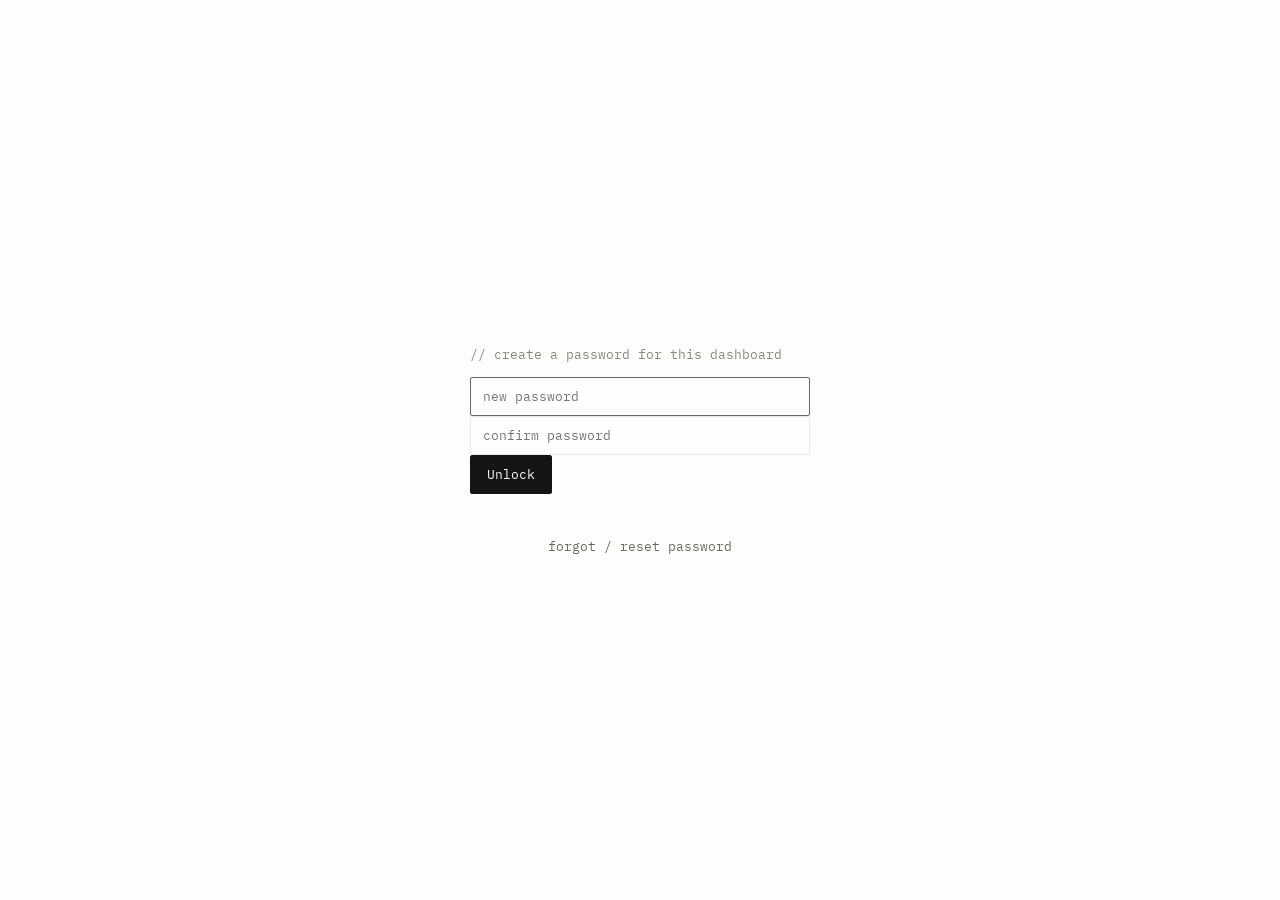
==== dashboard.html @ 19877ea6 "Add a dashboard panel to replace resume.pdf yourself Choose a new PDF, then Save & publish overwrite" ====
<!DOCTYPE html>
<html lang="en">
<head>
  <meta charset="utf-8">
  <meta name="viewport" content="width=device-width, initial-scale=1">
  <meta name="robots" content="noindex, nofollow">
  <title>Dashboard — Jeremy Myung</title>
  <script>
    (function () {
      var stored = localStorage.getItem('theme');
      var theme = stored || (window.matchMedia('(prefers-color-scheme: dark)').matches ? 'dark' : 'light');
      document.documentElement.setAttribute('data-theme', theme);
    })();
  </script>
  <link rel="preconnect" href="https://fonts.googleapis.com">
  <link href="https://fonts.googleapis.com/css2?family=Inter:wght@400;500;600;700&family=IBM+Plex+Mono:wght@400;500&display=swap" rel="stylesheet">
  <link rel="stylesheet" href="style.css">
  <link rel="stylesheet" href="dashboard.css">
</head>
<body class="dash-body">

  <!-- GATE: shown until the correct password is entered -->
  <section id="gate" class="dash-gate">
    <div class="dash-gate-box">
      <div class="mono dash-gate-label" id="gate-label">// enter password</div>
      <form id="gate-form">
        <input type="password" id="gate-password" class="dash-input" autocomplete="current-password" placeholder="password" autofocus>
        <input type="password" id="gate-password-confirm" class="dash-input" autocomplete="new-password" placeholder="confirm password" style="display:none">
        <button type="submit" class="dash-btn dash-btn-primary">Unlock</button>
      </form>
      <div class="mono dash-gate-error" id="gate-error"></div>
      <button type="button" class="mono dash-link-btn" id="gate-reset">forgot / reset password</button>
    </div>
  </section>

  <!-- DASHBOARD: shown once unlocked -->
  <div id="dashboard" class="dash-wrap" style="display:none">
    <nav class="dash-nav">
      <div class="nav-name">JEREMY MYUNG <span class="mono dash-nav-tag">/ dashboard</span></div>
      <div class="nav-links">
        <a href="index.html">← back to site</a>
        <button type="button" class="mono dash-link-btn" id="lock-btn">lock</button>
        <button type="button" class="theme-toggle" id="theme-toggle" aria-label="Switch to dark mode">dark</button>
      </div>
    </nav>

    <main class="dash-main">
      <section class="dash-panel">
        <div class="section-header">
          <span class="mono section-num">gh</span>
          <h2>GitHub connection</h2>
        </div>
        <div class="dash-field-row">
          <label class="mono dash-label">owner/repo</label>
          <input type="text" id="cfg-repo" class="dash-input" placeholder="audwofla/personal-website">
        </div>
        <div class="dash-field-row">
          <label class="mono dash-label">branch</label>
          <input type="text" id="cfg-branch" class="dash-input" placeholder="main">
        </div>
        <div class="dash-field-row">
          <label class="mono dash-label">token</label>
          <input type="password" id="cfg-token" class="dash-input" placeholder="github personal access token (repo scope)">
        </div>
        <div class="dash-field-row">
          <label class="mono dash-checkbox-label">
            <input type="checkbox" id="cfg-remember">
            <span>remember on this device</span>
          </label>
        </div>
      </section>

      <section class="dash-panel">
        <div class="section-header">
          <span class="mono section-num">01</span>
          <h2>Projects</h2>
        </div>
        <div id="project-editor" class="dash-editor"></div>
        <div class="dash-actions">
          <button type="button" class="dash-btn" id="load-projects-btn">Load projects</button>
          <button type="button" class="dash-btn" id="add-btn">+ add project</button>
          <button type="button" class="dash-btn dash-btn-primary" id="save-btn" disabled>Save &amp; publish</button>
        </div>
        <div class="mono dash-status" id="status"></div>
        <div class="mono dash-status" id="save-status"></div>
      </section>

      <section class="dash-panel">
        <div class="section-header">
          <span class="mono section-num">02</span>
          <h2>Photography</h2>
        </div>
        <input type="file" id="photo-file-input" accept="image/*" multiple style="display:none">
        <div id="photo-editor" class="dash-editor"></div>
        <div class="dash-actions">
          <button type="button" class="dash-btn" id="load-photos-btn">Load photos</button>
          <button type="button" class="dash-btn" id="add-photos-btn">+ add photos</button>
          <button type="button" class="dash-btn dash-btn-primary" id="save-photos-btn" disabled>Save &amp; publish</button>
        </div>
        <div class="mono dash-status" id="photos-status"></div>
      </section>

      <section class="dash-panel">
        <div class="section-header">
          <span class="mono section-num">04</span>
          <h2>About</h2>
        </div>
        <div class="dash-field-row" style="align-items: flex-start">
          <label class="mono dash-label">hero photo</label>
          <div class="dash-hero-photo">
            <img id="hero-photo-thumb" class="dash-photo-thumb" alt="" style="display: none">
            <input type="file" id="hero-photo-input" accept="image/*" style="display:none">
            <button type="button" class="dash-btn" id="choose-hero-photo-btn">Choose photo</button>
          </div>
        </div>
        <div class="dash-field-row">
          <label class="mono dash-label">hero role</label>
          <input type="text" id="hero-role-input" class="dash-input" placeholder="// software engineer &amp; creative">
        </div>
        <div class="dash-field-row" style="align-items: flex-start">
          <label class="mono dash-label">hero bio</label>
          <textarea id="hero-bio-input" class="dash-input dash-textarea" placeholder="short bio shown at the top of the page"></textarea>
        </div>
        <div class="dash-field-row" style="align-items: flex-start">
          <label class="mono dash-label">about bio</label>
          <textarea id="about-bio" class="dash-input dash-textarea" placeholder="short bio shown in the about section"></textarea>
        </div>
        <div class="dash-field-row">
          <label class="mono dash-label">email</label>
          <input type="email" id="about-email" class="dash-input" placeholder="hello@example.com">
        </div>

        <div class="mono dash-label dash-subheading">links</div>
        <div id="link-editor" class="dash-editor"></div>

        <div class="dash-actions">
          <button type="button" class="dash-btn" id="load-about-btn">Load about</button>
          <button type="button" class="dash-btn" id="add-link-btn">+ add link</button>
          <button type="button" class="dash-btn dash-btn-primary" id="save-about-btn" disabled>Save &amp; publish</button>
        </div>
        <div class="mono dash-status" id="about-status"></div>
      </section>

      <section class="dash-panel">
        <div class="section-header">
          <span class="mono section-num">cv</span>
          <h2>Resume</h2>
        </div>
        <div class="dash-field-row">
          <label class="mono dash-label">file</label>
          <div class="dash-resume-row">
            <input type="file" id="resume-file-input" accept="application/pdf" style="display:none">
            <button type="button" class="dash-btn" id="choose-resume-btn">Choose PDF</button>
            <a href="resume.pdf" target="_blank" class="mono contact-link">current: resume.pdf ↗</a>
          </div>
        </div>
        <div class="dash-actions">
          <button type="button" class="dash-btn dash-btn-primary" id="save-resume-btn" disabled>Save &amp; publish</button>
        </div>
        <div class="mono dash-status" id="resume-status"></div>
      </section>
    </main>
  </div>

  <script src="dashboard.js"></script>
  <script src="theme.js" defer></script>
</body>
</html>
---- style.css ----
*, *::before, *::after {
  box-sizing: border-box;
  margin: 0;
  padding: 0;
}

:root {
  --bg: #fdfdfc;
  --ink: #161513;
  --muted: #8a8680;
  --dim: #b0ada6;
  --soft: #6b6862;
  --border: #eae8e3;
  --hover-bg: #f7f6f3;
  --nav-bg: rgba(253, 253, 252, 0.88);
  --text-strong: #4a4740;
  --ink-hover: #322f2a;
  --content-max: 1400px;
  --edge-pad: clamp(24px, 4vw, 48px);
}

[data-theme="dark"] {
  --bg: #15140f;
  --ink: #f1efe9;
  --muted: #948f85;
  --dim: #5c584f;
  --soft: #b3ada2;
  --border: #2e2b25;
  --hover-bg: #1e1c17;
  --nav-bg: rgba(21, 20, 15, 0.88);
  --text-strong: #d9d6cd;
  --ink-hover: #ded9d0;
}

html { scroll-behavior: smooth; }

body {
  font-family: 'Inter', Helvetica, Arial, sans-serif;
  background: var(--bg);
  color: var(--ink);
  min-height: 100vh;
  transition: background-color 0.2s ease, color 0.2s ease;
}

::selection {
  background: var(--ink);
  color: var(--bg);
}

a {
  text-decoration: none;
  color: inherit;
}

.mono {
  font-family: 'IBM Plex Mono', monospace;
}

/* NAV */
nav {
  position: sticky;
  top: 0;
  z-index: 10;
  background: var(--nav-bg);
  backdrop-filter: blur(6px);
  -webkit-backdrop-filter: blur(6px);
  border-bottom: 1px solid var(--border);
}

.nav-inner {
  display: flex;
  justify-content: space-between;
  align-items: center;
  max-width: var(--content-max);
  margin: 0 auto;
  padding: 28px var(--edge-pad);
}

.nav-name {
  font-family: 'IBM Plex Mono', monospace;
  font-size: 14px;
  letter-spacing: 0.02em;
}

.nav-brand {
  display: flex;
  align-items: center;
  gap: 10px;
}

.nav-avatar {
  flex-shrink: 0;
  width: 32px;
  height: 32px;
  border-radius: 50%;
  overflow: hidden;
  border: 1px solid var(--border);
}

.nav-avatar img {
  display: block;
  width: 100%;
  height: 100%;
  object-fit: cover;
}

.nav-links {
  display: flex;
  flex-wrap: wrap;
  align-items: center;
  gap: 12px 32px;
  font-family: 'IBM Plex Mono', monospace;
  font-size: 13px;
  color: var(--soft);
}

.nav-links a {
  white-space: nowrap;
}

.nav-links a:hover {
  color: var(--ink);
}

.theme-toggle {
  background: none;
  border: none;
  padding: 0;
  font-family: 'IBM Plex Mono', monospace;
  font-size: 13px;
  line-height: 1;
  color: var(--soft);
  cursor: pointer;
}

.theme-toggle:hover {
  color: var(--ink);
}

/* HERO */
.hero {
  padding: clamp(80px, 12vw, 140px) var(--edge-pad) clamp(70px, 8vw, 120px);
  max-width: var(--content-max);
  margin: 0 auto;
}

.hero h1 {
  font-size: clamp(28px, 2vw + 20px, 42px);
  font-weight: 500;
  letter-spacing: -0.01em;
  margin-bottom: 24px;
}

.hero-role {
  font-size: 13px;
  color: var(--muted);
  margin-bottom: 24px;
  letter-spacing: 0.03em;
}

.hero-bio {
  font-size: clamp(16px, 0.3vw + 15px, 18px);
  line-height: 1.6;
  color: var(--text-strong);
  max-width: 560px;
}

/* SECTIONS */
.section {
  padding: 0 var(--edge-pad) clamp(80px, 10vw, 140px);
  max-width: var(--content-max);
  margin: 0 auto;
}

.section-header {
  display: flex;
  align-items: baseline;
  gap: 16px;
  margin-bottom: 48px;
  border-bottom: 1px solid var(--border);
  padding-bottom: 16px;
}

.section-num {
  font-size: 13px;
  color: var(--muted);
}

.section-header h2 {
  font-size: clamp(20px, 0.5vw + 18px, 24px);
  font-weight: 600;
  letter-spacing: -0.01em;
}

/* PROJECTS */
.project-list {
  display: flex;
  flex-direction: column;
}

.project-row {
  display: grid;
  grid-template-columns: 90px 1fr auto;
  gap: 24px;
  align-items: baseline;
  padding: 28px 0;
  border-bottom: 1px solid var(--border);
  transition: background 0.15s;
}

.project-row:hover {
  background: var(--hover-bg);
  padding-left: 8px;
  padding-right: 8px;
  margin-left: -8px;
  margin-right: -8px;
}

.project-year {
  font-size: 13px;
  color: var(--dim);
}

.project-title {
  font-size: 24px;
  font-weight: 500;
  letter-spacing: -0.01em;
  margin-bottom: 6px;
}

.project-desc {
  font-size: 14px;
  color: var(--muted);
  max-width: 640px;
}

.project-tag {
  font-size: 13px;
  color: var(--soft);
  white-space: nowrap;
}

/* PHOTOGRAPHY */
.photo-grid {
  display: grid;
  grid-template-columns: repeat(3, 1fr);
  gap: 16px;
}

.photo-item {
  position: relative;
  aspect-ratio: 1 / 1;
  display: flex;
  align-items: flex-end;
  padding: 12px;
  cursor: zoom-in;
}

.photo-item img {
  position: absolute;
  inset: 0;
  width: 100%;
  height: 100%;
  object-fit: cover;
}

.photo-grid img {
  border: 1px solid var(--border);
  box-shadow: 0 1px 2px rgba(0, 0, 0, 0.04);
}

.photo-item::after {
  content: '';
  position: absolute;
  inset: 0;
  background: linear-gradient(to top, rgba(0, 0, 0, 0.45), transparent 55%);
}

.photo-label {
  position: relative;
  z-index: 1;
  font-size: 11px;
  color: #f4f3f0;
}

.photo-grid-empty {
  grid-column: 1 / -1;
  padding: 48px 0;
  text-align: center;
}

.photo-grid-empty .mono {
  font-size: 13px;
  color: var(--dim);
  letter-spacing: 0.03em;
}

/* LIGHTBOX */
.lightbox {
  position: fixed;
  inset: 0;
  z-index: 100;
  display: flex;
  align-items: center;
  justify-content: center;
  background: rgba(10, 9, 8, 0.92);
  opacity: 0;
  transition: opacity 0.2s;
  cursor: zoom-out;
}

.lightbox.open {
  opacity: 1;
}

.lightbox img {
  max-width: 90vw;
  max-height: 90vh;
  object-fit: contain;
  box-shadow: 0 20px 60px rgba(0, 0, 0, 0.4);
}

.lightbox-close {
  position: absolute;
  top: 24px;
  right: 32px;
  background: none;
  border: none;
  color: #fdfdfc;
  font-size: 20px;
  line-height: 1;
  padding: 8px;
  cursor: pointer;
}

.lightbox-close:hover {
  color: var(--dim);
}

/* SOUND */
.sound-placeholder {
  padding: 48px 0;
  text-align: center;
}

.sound-placeholder .mono {
  font-size: 13px;
  color: var(--dim);
  letter-spacing: 0.03em;
}

/* ABOUT */
.about-wrap {
  padding: clamp(60px, 8vw, 100px) var(--edge-pad) 60px;
  max-width: var(--content-max);
  margin: 0 auto;
  border-top: 1px solid var(--border);
}

.about-grid {
  display: grid;
  grid-template-columns: 1fr 1fr;
  gap: 60px;
  margin-bottom: 100px;
}

.about-label {
  font-size: 13px;
  color: var(--muted);
}

.about-text p {
  font-size: 20px;
  line-height: 1.6;
  margin-top: 24px;
  max-width: 480px;
}

.about-links {
  display: flex;
  flex-direction: column;
  gap: 12px;
  align-items: flex-start;
  justify-content: center;
}

.contact-email {
  font-size: 14px;
  border-bottom: 1px solid var(--ink);
  padding-bottom: 2px;
}

.contact-link {
  font-size: 14px;
  color: var(--soft);
}

.contact-link:hover,
.contact-email:hover {
  color: var(--muted);
}

/* FOOTER */
footer {
  display: flex;
  justify-content: space-between;
  font-family: 'IBM Plex Mono', monospace;
  font-size: 12px;
  color: var(--dim);
  padding-top: 24px;
  border-top: 1px solid var(--border);
}

/* RESPONSIVE */
@media (min-width: 1500px) {
  .photo-grid {
    grid-template-columns: repeat(4, 1fr);
  }
}

@media (max-width: 900px) {
  .project-row {
    grid-template-columns: 60px 1fr;
    grid-template-rows: auto auto;
  }

  .project-tag {
    grid-column: 2;
  }

  .about-grid {
    grid-template-columns: 1fr;
    gap: 40px;
    margin-bottom: 60px;
  }
}

@media (max-width: 768px) {
  .nav-inner {
    flex-direction: column;
    align-items: flex-start;
    gap: 16px;
    padding-top: 20px;
    padding-bottom: 20px;
  }

  .nav-links {
    gap: 20px;
  }

  .photo-grid {
    grid-template-columns: repeat(2, 1fr);
  }

  footer {
    flex-direction: column;
    gap: 8px;
  }
}
---- dashboard.css ----
.dash-body {
  min-height: 100vh;
}

/* GATE */
.dash-gate {
  min-height: 100vh;
  display: flex;
  align-items: center;
  justify-content: center;
  padding: 24px;
}

.dash-gate-box {
  width: 100%;
  max-width: 340px;
  display: flex;
  flex-direction: column;
  gap: 14px;
}

.dash-gate-label {
  font-size: 13px;
  color: var(--muted);
}

.dash-gate-error {
  font-size: 12px;
  color: #b5453c;
  min-height: 16px;
}

/* SHARED CONTROLS */
.dash-input {
  font-family: 'IBM Plex Mono', monospace;
  font-size: 13px;
  padding: 10px 12px;
  border: 1px solid var(--border);
  background: var(--bg);
  color: var(--ink);
  border-radius: 2px;
  width: 100%;
}

.dash-input:focus {
  outline: none;
  border-color: var(--soft);
}

.dash-textarea {
  font-family: 'Inter', Helvetica, Arial, sans-serif;
  min-height: 90px;
  resize: vertical;
  line-height: 1.5;
}

.dash-subheading {
  font-size: 12px;
  color: var(--muted);
  margin: 24px 0 12px;
}

.dash-btn {
  font-family: 'IBM Plex Mono', monospace;
  font-size: 13px;
  padding: 10px 16px;
  border: 1px solid var(--border);
  background: var(--bg);
  color: var(--ink);
  border-radius: 2px;
  cursor: pointer;
  transition: background 0.15s, border-color 0.15s;
}

.dash-btn:hover:not(:disabled) {
  background: var(--hover-bg);
  border-color: var(--soft);
}

.dash-btn:disabled {
  color: var(--dim);
  cursor: not-allowed;
}

.dash-btn-primary {
  background: var(--ink);
  color: var(--bg);
  border-color: var(--ink);
}

.dash-btn-primary:hover:not(:disabled) {
  background: var(--ink-hover);
}

.dash-btn-primary:disabled {
  background: var(--border);
  border-color: var(--border);
  color: var(--dim);
}

.dash-link-btn {
  background: none;
  border: none;
  color: var(--soft);
  font-size: 13px;
  cursor: pointer;
  padding: 0;
}

.dash-link-btn:hover {
  color: var(--ink);
}

.dash-status {
  font-size: 12px;
  color: var(--muted);
  min-height: 16px;
}

.dash-status.err {
  color: #b5453c;
}

.dash-status.ok {
  color: #4a7a4a;
}

/* NAV */
.dash-nav {
  position: sticky;
  top: 0;
  z-index: 10;
  display: flex;
  justify-content: space-between;
  align-items: center;
  padding: 28px 48px;
  background: var(--nav-bg);
  backdrop-filter: blur(6px);
  border-bottom: 1px solid var(--border);
}

.dash-nav-tag {
  color: var(--muted);
  font-size: 12px;
}

.dash-main {
  max-width: 900px;
  margin: 0 auto;
  padding: 60px 48px 140px;
}

.dash-panel {
  margin-bottom: 64px;
}

.dash-field-row {
  display: grid;
  grid-template-columns: 100px 1fr;
  gap: 16px;
  align-items: center;
  margin-bottom: 12px;
}

.dash-label {
  font-size: 12px;
  color: var(--muted);
}

.dash-checkbox-label {
  display: flex;
  align-items: center;
  gap: 8px;
  font-size: 12px;
  color: var(--muted);
  grid-column: 1 / -1;
}

.dash-actions {
  display: flex;
  gap: 12px;
  margin-top: 16px;
}

/* PROJECT EDITOR */
.dash-editor {
  display: flex;
  flex-direction: column;
  gap: 12px;
}

.dash-card {
  border: 1px solid var(--border);
  border-radius: 4px;
  padding: 16px 20px 20px;
  display: flex;
  flex-direction: column;
  gap: 12px;
  transition: opacity 0.15s, border-color 0.1s;
}

.dash-card.dragging {
  opacity: 0.35;
}

.dash-card.drag-over-top {
  border-top: 2px solid var(--ink);
}

.dash-card.drag-over-bottom {
  border-bottom: 2px solid var(--ink);
}

.dash-card-header {
  display: flex;
  justify-content: space-between;
  align-items: center;
}

.dash-drag-handle {
  color: var(--dim);
  font-size: 14px;
  letter-spacing: 2px;
  padding: 4px 8px;
  margin-left: -8px;
  cursor: grab;
  user-select: none;
  touch-action: none;
}

.dash-drag-handle:hover {
  color: var(--soft);
}

.dash-drag-handle:active {
  cursor: grabbing;
}

.dash-delete-btn {
  font-family: 'IBM Plex Mono', monospace;
  font-size: 11px;
  background: none;
  border: none;
  color: var(--soft);
  cursor: pointer;
  padding: 4px 8px;
}

.dash-delete-btn:hover {
  color: #b5453c;
}

.dash-card-fields {
  display: grid;
  grid-template-columns: 80px 1fr 1fr;
  gap: 12px;
}

.dash-card-header-right {
  display: flex;
  align-items: center;
  gap: 12px;
}

.dash-badge {
  font-size: 10px;
  color: var(--soft);
  background: var(--hover-bg);
  border: 1px solid var(--border);
  border-radius: 999px;
  padding: 2px 8px;
  white-space: nowrap;
}

.dash-photo-body {
  display: flex;
  gap: 16px;
  align-items: flex-start;
}

.dash-photo-thumb {
  width: 72px;
  height: 90px;
  object-fit: cover;
  border-radius: 4px;
  border: 1px solid var(--border);
  background: var(--hover-bg);
  flex-shrink: 0;
}

.dash-hero-photo {
  display: flex;
  align-items: center;
  gap: 16px;
}

.dash-resume-row {
  display: flex;
  align-items: center;
  gap: 16px;
}

.dash-photo-fields {
  flex: 1;
  display: flex;
}

.dash-photo-fields .dash-card-field {
  width: 100%;
}

.dash-card-field {
  display: flex;
  flex-direction: column;
  gap: 4px;
}

.dash-card-field.span-2 {
  grid-column: span 2;
}

.dash-card-field.span-3 {
  grid-column: 1 / -1;
}

.dash-card-field label {
  font-size: 11px;
  color: var(--dim);
  font-family: 'IBM Plex Mono', monospace;
}

@media (max-width: 640px) {
  .dash-main {
    padding: 40px 24px 100px;
  }

  .dash-field-row {
    grid-template-columns: 1fr;
  }

  .dash-card-fields {
    grid-template-columns: 1fr 1fr;
  }

  .dash-card-field.span-2,
  .dash-card-field.span-3 {
    grid-column: 1 / -1;
  }
}
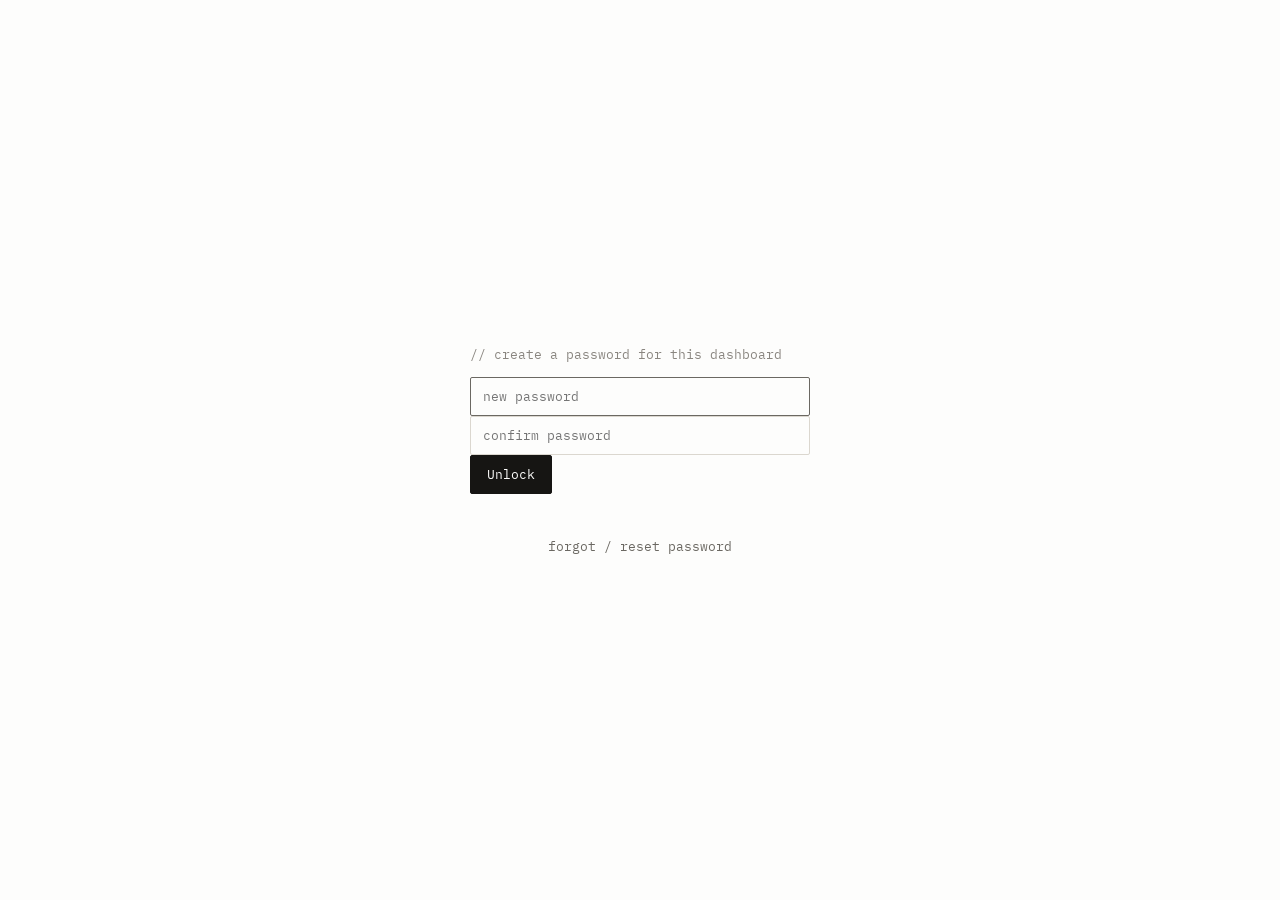
==== commit b2e494e5: "Shrink about-text, remove unused hero role/bio from the dashboard .about-text p: 20px -> 16px, match" ====
--- a/dashboard.html
+++ b/dashboard.html
@@ -60,17 +60,24 @@
         </div>
         <div class="dash-field-row">
           <label class="mono dash-label">token</label>
-          <input type="password" id="cfg-token" class="dash-input" placeholder="github personal access token (repo scope)">
+          <input type="text" id="cfg-token" class="dash-input" placeholder="github personal access token (repo scope)" autocomplete="off" autocorrect="off" autocapitalize="off" spellcheck="false" data-lpignore="true" data-1p-ignore data-bwignore="true">
         </div>
         <div class="dash-field-row">
           <label class="mono dash-checkbox-label">
-            <input type="checkbox" id="cfg-remember">
+            <input type="checkbox" id="cfg-remember" checked>
             <span>remember on this device</span>
           </label>
         </div>
       </section>
 
-      <section class="dash-panel">
+      <div class="dash-tabs" role="tablist">
+        <button type="button" class="dash-tab" data-tab="projects">01 — projects</button>
+        <button type="button" class="dash-tab" data-tab="photos">02 — photography</button>
+        <button type="button" class="dash-tab" data-tab="about">04 — about</button>
+        <button type="button" class="dash-tab" data-tab="resume">cv — resume</button>
+      </div>
+
+      <section class="dash-panel" id="panel-projects" data-tab-panel="projects">
         <div class="section-header">
           <span class="mono section-num">01</span>
           <h2>Projects</h2>
@@ -85,7 +92,7 @@
         <div class="mono dash-status" id="save-status"></div>
       </section>
 
-      <section class="dash-panel">
+      <section class="dash-panel" id="panel-photos" data-tab-panel="photos" hidden>
         <div class="section-header">
           <span class="mono section-num">02</span>
           <h2>Photography</h2>
@@ -100,7 +107,7 @@
         <div class="mono dash-status" id="photos-status"></div>
       </section>
 
-      <section class="dash-panel">
+      <section class="dash-panel" id="panel-about" data-tab-panel="about" hidden>
         <div class="section-header">
           <span class="mono section-num">04</span>
           <h2>About</h2>
@@ -112,14 +119,6 @@
             <input type="file" id="hero-photo-input" accept="image/*" style="display:none">
             <button type="button" class="dash-btn" id="choose-hero-photo-btn">Choose photo</button>
           </div>
-        </div>
-        <div class="dash-field-row">
-          <label class="mono dash-label">hero role</label>
-          <input type="text" id="hero-role-input" class="dash-input" placeholder="// software engineer &amp; creative">
-        </div>
-        <div class="dash-field-row" style="align-items: flex-start">
-          <label class="mono dash-label">hero bio</label>
-          <textarea id="hero-bio-input" class="dash-input dash-textarea" placeholder="short bio shown at the top of the page"></textarea>
         </div>
         <div class="dash-field-row" style="align-items: flex-start">
           <label class="mono dash-label">about bio</label>
@@ -141,7 +140,7 @@
         <div class="mono dash-status" id="about-status"></div>
       </section>
 
-      <section class="dash-panel">
+      <section class="dash-panel" id="panel-resume" data-tab-panel="resume" hidden>
         <div class="section-header">
           <span class="mono section-num">cv</span>
           <h2>Resume</h2>
--- a/style.css
+++ b/style.css
@@ -10,24 +10,26 @@
   --muted: #8a8680;
   --dim: #b0ada6;
   --soft: #6b6862;
-  --border: #eae8e3;
+  --border: #dbd7cf;
   --hover-bg: #f7f6f3;
   --nav-bg: rgba(253, 253, 252, 0.88);
   --text-strong: #4a4740;
   --ink-hover: #322f2a;
+  --accent: #a8563d;
   --content-max: 1400px;
   --edge-pad: clamp(24px, 4vw, 48px);
 }
 
 [data-theme="dark"] {
-  --bg: #15140f;
+  --bg: #1a1813;
   --ink: #f1efe9;
   --muted: #948f85;
   --dim: #5c584f;
   --soft: #b3ada2;
   --border: #2e2b25;
   --hover-bg: #1e1c17;
-  --nav-bg: rgba(21, 20, 15, 0.88);
+  --accent: #dd9470;
+  --nav-bg: rgba(26, 24, 19, 0.88);
   --text-strong: #d9d6cd;
   --ink-hover: #ded9d0;
 }
@@ -119,7 +121,7 @@
 }
 
 .nav-links a:hover {
-  color: var(--ink);
+  color: var(--accent);
 }
 
 .theme-toggle {
@@ -134,7 +136,7 @@
 }
 
 .theme-toggle:hover {
-  color: var(--ink);
+  color: var(--accent);
 }
 
 /* HERO */
@@ -163,6 +165,7 @@
   line-height: 1.6;
   color: var(--text-strong);
   max-width: 560px;
+  white-space: pre-line;
 }
 
 /* SECTIONS */
@@ -172,6 +175,10 @@
   margin: 0 auto;
 }
 
+#work {
+  padding-top: clamp(60px, 10vw, 120px);
+}
+
 .section-header {
   display: flex;
   align-items: baseline;
@@ -183,7 +190,7 @@
 
 .section-num {
   font-size: 13px;
-  color: var(--muted);
+  color: var(--accent);
 }
 
 .section-header h2 {
@@ -287,6 +294,26 @@
   grid-column: 1 / -1;
   padding: 48px 0;
   text-align: center;
+}
+
+.show-more-btn {
+  align-self: center;
+  width: fit-content;
+  margin: 24px auto 0;
+  padding: 10px 20px;
+  font-family: 'IBM Plex Mono', monospace;
+  font-size: 13px;
+  color: var(--soft);
+  background: none;
+  border: 1px solid var(--border);
+  border-radius: 2px;
+  cursor: pointer;
+  transition: color 0.15s, border-color 0.15s;
+}
+
+.show-more-btn:hover {
+  color: var(--accent);
+  border-color: var(--accent);
 }
 
 .photo-grid-empty .mono {
@@ -370,7 +397,7 @@
 }
 
 .about-text p {
-  font-size: 20px;
+  font-size: 16px;
   line-height: 1.6;
   margin-top: 24px;
   max-width: 480px;
@@ -397,7 +424,7 @@
 
 .contact-link:hover,
 .contact-email:hover {
-  color: var(--muted);
+  color: var(--accent);
 }
 
 /* FOOTER */
--- a/dashboard.css
+++ b/dashboard.css
@@ -152,6 +152,36 @@
 
 .dash-panel {
   margin-bottom: 64px;
+}
+
+.dash-tabs {
+  display: flex;
+  flex-wrap: wrap;
+  gap: 8px;
+  margin-bottom: 40px;
+}
+
+.dash-tab {
+  font-family: 'IBM Plex Mono', monospace;
+  font-size: 13px;
+  padding: 8px 14px;
+  border: 1px solid var(--border);
+  border-radius: 2px;
+  background: var(--bg);
+  color: var(--soft);
+  cursor: pointer;
+  transition: background 0.15s, border-color 0.15s;
+}
+
+.dash-tab:hover {
+  background: var(--hover-bg);
+  border-color: var(--soft);
+}
+
+.dash-tab.active {
+  background: var(--ink);
+  border-color: var(--ink);
+  color: var(--bg);
 }
 
 .dash-field-row {
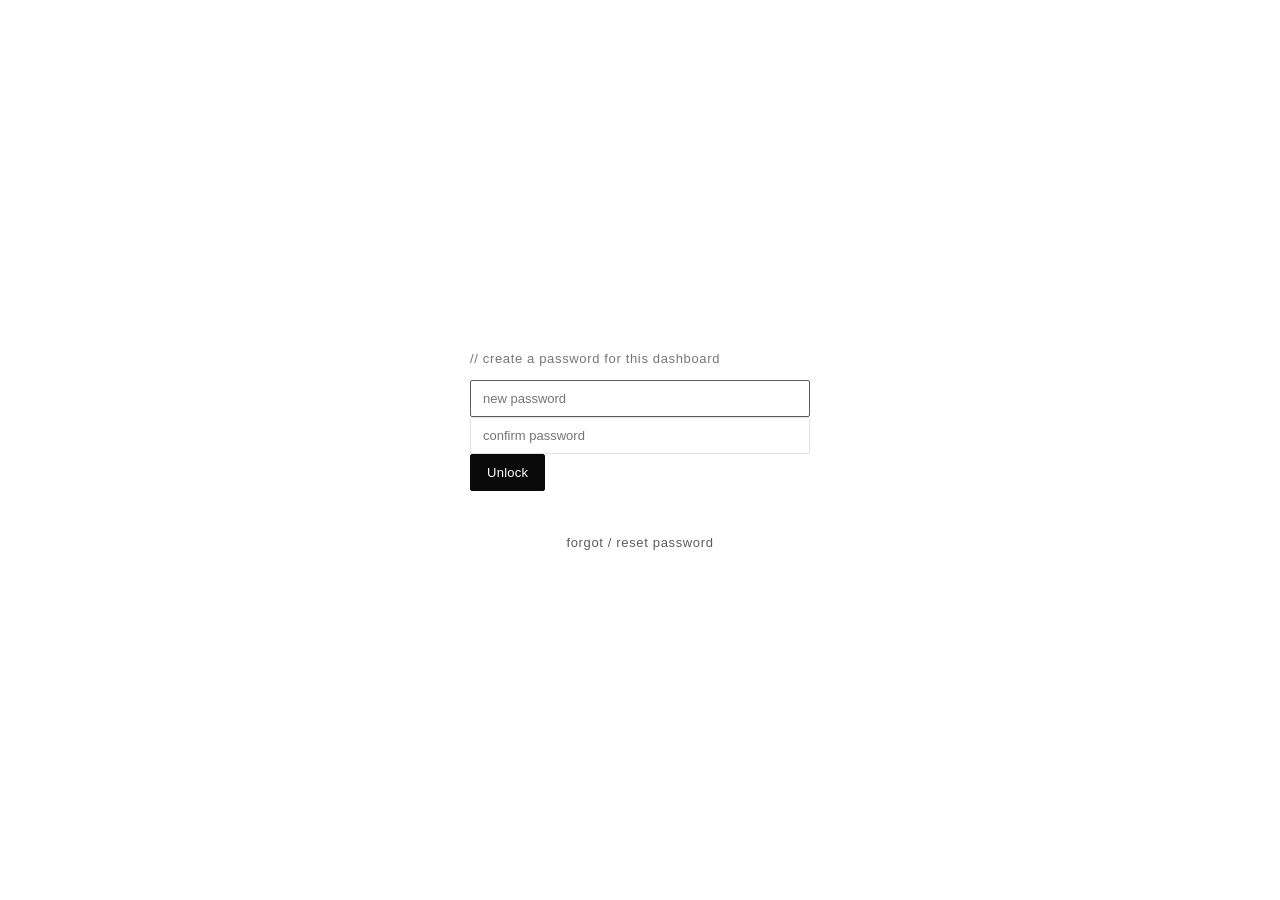
==== commit 1af40e24: "Editorial redesign: serif headings, true black/white, solid nav Addresses the "default AI portfolio"" ====
--- a/dashboard.html
+++ b/dashboard.html
@@ -13,7 +13,7 @@
     })();
   </script>
   <link rel="preconnect" href="https://fonts.googleapis.com">
-  <link href="https://fonts.googleapis.com/css2?family=Inter:wght@400;500;600;700&family=IBM+Plex+Mono:wght@400;500&display=swap" rel="stylesheet">
+  <link href="https://fonts.googleapis.com/css2?family=Fraunces:ital,wght@0,400;0,500;0,600;1,400&display=swap" rel="stylesheet">
   <link rel="stylesheet" href="style.css">
   <link rel="stylesheet" href="dashboard.css">
 </head>
@@ -40,7 +40,7 @@
       <div class="nav-links">
         <a href="index.html">← back to site</a>
         <button type="button" class="mono dash-link-btn" id="lock-btn">lock</button>
-        <button type="button" class="theme-toggle" id="theme-toggle" aria-label="Switch to dark mode">dark</button>
+        <button type="button" class="theme-toggle" id="theme-toggle" aria-label="Switch to dark mode"><svg width="15" height="15" viewBox="0 0 24 24" fill="none" stroke="currentColor" stroke-width="2" stroke-linecap="round" stroke-linejoin="round"><path d="M21 12.79A9 9 0 1 1 11.21 3 7 7 0 0 0 21 12.79z"/></svg></button>
       </div>
     </nav>
 
--- a/style.css
+++ b/style.css
@@ -5,39 +5,35 @@
 }
 
 :root {
-  --bg: #fdfdfc;
-  --ink: #161513;
-  --muted: #8a8680;
-  --dim: #b0ada6;
-  --soft: #6b6862;
-  --border: #dbd7cf;
-  --hover-bg: #f7f6f3;
-  --nav-bg: rgba(253, 253, 252, 0.88);
-  --text-strong: #4a4740;
-  --ink-hover: #322f2a;
+  --bg: #ffffff;
+  --ink: #0a0a0a;
+  --muted: #767676;
+  --dim: #a8a8a8;
+  --soft: #5c5c5c;
+  --border: #e2e2e2;
+  --hover-bg: #f5f5f5;
+  --ink-hover: #000000;
   --accent: #a8563d;
   --content-max: 1400px;
   --edge-pad: clamp(24px, 4vw, 48px);
 }
 
 [data-theme="dark"] {
-  --bg: #1a1813;
-  --ink: #f1efe9;
-  --muted: #948f85;
-  --dim: #5c584f;
-  --soft: #b3ada2;
-  --border: #2e2b25;
-  --hover-bg: #1e1c17;
+  --bg: #0a0a0a;
+  --ink: #f5f5f5;
+  --muted: #8c8c8c;
+  --dim: #565656;
+  --soft: #b3b3b3;
+  --border: #262626;
+  --hover-bg: #161616;
+  --ink-hover: #ffffff;
   --accent: #dd9470;
-  --nav-bg: rgba(26, 24, 19, 0.88);
-  --text-strong: #d9d6cd;
-  --ink-hover: #ded9d0;
 }
 
 html { scroll-behavior: smooth; }
 
 body {
-  font-family: 'Inter', Helvetica, Arial, sans-serif;
+  font-family: -apple-system, BlinkMacSystemFont, 'Segoe UI', Roboto, Helvetica, Arial, sans-serif;
   background: var(--bg);
   color: var(--ink);
   min-height: 100vh;
@@ -55,7 +51,8 @@
 }
 
 .mono {
-  font-family: 'IBM Plex Mono', monospace;
+  font-family: -apple-system, BlinkMacSystemFont, 'Segoe UI', Roboto, Helvetica, Arial, sans-serif;
+  letter-spacing: 0.05em;
 }
 
 /* NAV */
@@ -63,9 +60,7 @@
   position: sticky;
   top: 0;
   z-index: 10;
-  background: var(--nav-bg);
-  backdrop-filter: blur(6px);
-  -webkit-backdrop-filter: blur(6px);
+  background: var(--bg);
   border-bottom: 1px solid var(--border);
 }
 
@@ -79,9 +74,9 @@
 }
 
 .nav-name {
-  font-family: 'IBM Plex Mono', monospace;
-  font-size: 14px;
-  letter-spacing: 0.02em;
+  font-family: 'Fraunces', Georgia, serif;
+  font-size: 16px;
+  letter-spacing: 0.01em;
 }
 
 .nav-brand {
@@ -111,8 +106,8 @@
   flex-wrap: wrap;
   align-items: center;
   gap: 12px 32px;
-  font-family: 'IBM Plex Mono', monospace;
-  font-size: 13px;
+  font-size: 13px;
+  letter-spacing: 0.03em;
   color: var(--soft);
 }
 
@@ -125,47 +120,17 @@
 }
 
 .theme-toggle {
+  display: flex;
+  align-items: center;
   background: none;
   border: none;
   padding: 0;
-  font-family: 'IBM Plex Mono', monospace;
-  font-size: 13px;
-  line-height: 1;
   color: var(--soft);
   cursor: pointer;
 }
 
 .theme-toggle:hover {
   color: var(--accent);
-}
-
-/* HERO */
-.hero {
-  padding: clamp(80px, 12vw, 140px) var(--edge-pad) clamp(70px, 8vw, 120px);
-  max-width: var(--content-max);
-  margin: 0 auto;
-}
-
-.hero h1 {
-  font-size: clamp(28px, 2vw + 20px, 42px);
-  font-weight: 500;
-  letter-spacing: -0.01em;
-  margin-bottom: 24px;
-}
-
-.hero-role {
-  font-size: 13px;
-  color: var(--muted);
-  margin-bottom: 24px;
-  letter-spacing: 0.03em;
-}
-
-.hero-bio {
-  font-size: clamp(16px, 0.3vw + 15px, 18px);
-  line-height: 1.6;
-  color: var(--text-strong);
-  max-width: 560px;
-  white-space: pre-line;
 }
 
 /* SECTIONS */
@@ -194,8 +159,9 @@
 }
 
 .section-header h2 {
-  font-size: clamp(20px, 0.5vw + 18px, 24px);
-  font-weight: 600;
+  font-family: 'Fraunces', Georgia, serif;
+  font-size: clamp(22px, 0.5vw + 20px, 27px);
+  font-weight: 500;
   letter-spacing: -0.01em;
 }
 
@@ -229,7 +195,8 @@
 }
 
 .project-title {
-  font-size: 24px;
+  font-family: 'Fraunces', Georgia, serif;
+  font-size: 25px;
   font-weight: 500;
   letter-spacing: -0.01em;
   margin-bottom: 6px;
@@ -301,8 +268,8 @@
   width: fit-content;
   margin: 24px auto 0;
   padding: 10px 20px;
-  font-family: 'IBM Plex Mono', monospace;
-  font-size: 13px;
+  font-size: 13px;
+  letter-spacing: 0.03em;
   color: var(--soft);
   background: none;
   border: 1px solid var(--border);
@@ -401,6 +368,7 @@
   line-height: 1.6;
   margin-top: 24px;
   max-width: 480px;
+  white-space: pre-line;
 }
 
 .about-links {
@@ -431,8 +399,8 @@
 footer {
   display: flex;
   justify-content: space-between;
-  font-family: 'IBM Plex Mono', monospace;
   font-size: 12px;
+  letter-spacing: 0.03em;
   color: var(--dim);
   padding-top: 24px;
   border-top: 1px solid var(--border);
--- a/dashboard.css
+++ b/dashboard.css
@@ -32,7 +32,6 @@
 
 /* SHARED CONTROLS */
 .dash-input {
-  font-family: 'IBM Plex Mono', monospace;
   font-size: 13px;
   padding: 10px 12px;
   border: 1px solid var(--border);
@@ -48,7 +47,6 @@
 }
 
 .dash-textarea {
-  font-family: 'Inter', Helvetica, Arial, sans-serif;
   min-height: 90px;
   resize: vertical;
   line-height: 1.5;
@@ -61,8 +59,8 @@
 }
 
 .dash-btn {
-  font-family: 'IBM Plex Mono', monospace;
-  font-size: 13px;
+  font-size: 13px;
+  letter-spacing: 0.02em;
   padding: 10px 16px;
   border: 1px solid var(--border);
   background: var(--bg);
@@ -134,8 +132,7 @@
   justify-content: space-between;
   align-items: center;
   padding: 28px 48px;
-  background: var(--nav-bg);
-  backdrop-filter: blur(6px);
+  background: var(--bg);
   border-bottom: 1px solid var(--border);
 }
 
@@ -162,8 +159,8 @@
 }
 
 .dash-tab {
-  font-family: 'IBM Plex Mono', monospace;
-  font-size: 13px;
+  font-size: 13px;
+  letter-spacing: 0.02em;
   padding: 8px 14px;
   border: 1px solid var(--border);
   border-radius: 2px;
@@ -267,8 +264,8 @@
 }
 
 .dash-delete-btn {
-  font-family: 'IBM Plex Mono', monospace;
   font-size: 11px;
+  letter-spacing: 0.02em;
   background: none;
   border: none;
   color: var(--soft);
@@ -356,7 +353,7 @@
 .dash-card-field label {
   font-size: 11px;
   color: var(--dim);
-  font-family: 'IBM Plex Mono', monospace;
+  letter-spacing: 0.02em;
 }
 
 @media (max-width: 640px) {
